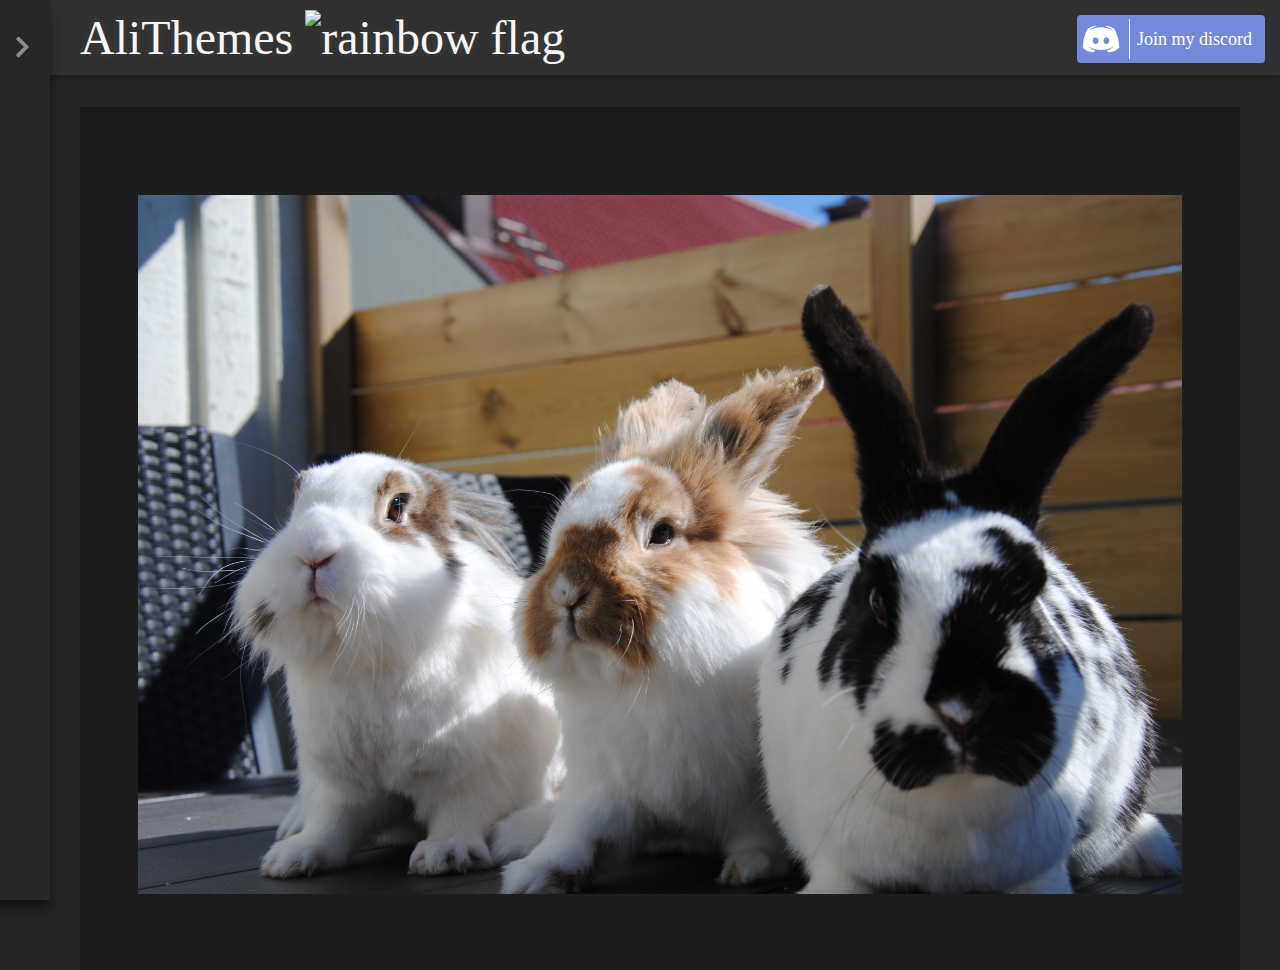
==== subpages/secretpage.html @ 16fd83a4 "secret page update :Z" ====
<!DOCTYPE html>
<html lang="en">
    <head>
        <script type="text/javascript"> (function() { var css = document.createElement('link'); css.href = 'https://use.fontawesome.com/releases/v5.1.0/css/all.css'; css.rel = 'stylesheet'; css.type = 'text/css'; document.getElementsByTagName('head')[0].appendChild(css); })(); </script>
        <link rel="stylesheet" href="//use.fontawesome.com/releases/v5.0.7/css/all.css">
        <link href="https://fonts.googleapis.com/css2?family=Bebas+Neue&display=swap" rel="stylesheet">
        <link rel="stylesheet" type="text/css" href="/style.css">
        <meta charset="UTF-8">
        <meta name="viewport" content="width=device-width, initial-scale=1">
        <meta http-equiv="X-UA-compatible" content="ie=edge">
        <title>AliThemes</title>
        <header>
          AliThemes
          <img src="/images/rainbow-flag.png" alt="rainbow flag" class="lgbtqflag">
        </header>
        <a class="discord-invite" href="https://discord.gg/7rQtENq" target="_blank">
          <img src="/discordicon.png" alt="discord icon">
        </a>
        <div class="joinuwu">Join my discord</div>
    </head>
    <body>
        <div id="mySidenav" class="sidenav">
            <i class="fas fa-chevron-right" id="rotateMe"> 
                <button onclick="navControl()" id="openAndclose"></button>    
            </i>
            <a href="/index.html">Main page</a>
            <a href="subpages/discord.html">Discord themes</a>
            <a href="#">no stop it please</a>
            <a href="#">aaa</a>
            <a href="#">POG</a>
            <a href="#">stop</a>
            <a href="#">pp</a>
            <i class="far fa-question-circle">
                <button class="navButton" onclick="myFaq()" id="FaqButton"></button>  
            </i>
            <a class="faq-button" id="flyMeIn">uhhh this is a faq thing i think, not sure tho</a>
          </div>
          <div class="home-page">
              <img src="/images/buns.JPG" alt="bunnies :>" style="width: 90%; margin: 5%;">
          </div>
        <script src="/index.js"></script>
    </body>
</html>
---- style.css ----
:root {
    --theme-box-colors: rgb(36, 36, 36);
}

@font-face {
    src: url(impact.ttf);
    font-family: myFont;
}

body::-webkit-scrollbar {
    width: 10px;
    background: rgb(39, 39, 39)
}

body::-webkit-scrollbar-thumb {
    background: rgb(56, 56, 56)
}
html {
    height: 100%;
}

body {
    margin: 0px 0px 0px 0px;
    background: rgb(36, 36, 36)
  }

.discord-invite {
    border-radius: 4px;
    padding: 4px;
    position: absolute;
    right: 15px;
    top: 15px;
    width: 180px;
    height: 40px;
    background: #738ADB;
}

.joinuwu {
    position: absolute;
    right: 28px;
    top: 29px;
    font-size: 18px;
    font-weight: lighter;
    color: white;
    text-decoration: none;
    font-family: myFont;
    pointer-events: none;
}

.discord-invite img { 
    padding-right: 8px;
    width: 40px;
    border-right: 1px solid white;
}

.lgbtqflag {
    width: 2.5rem;
}

header {
    display: block;
    overflow: hidden;
    background: linear-gradient(0deg, rgb(48, 48, 48), rgb(48, 48, 48));
    padding: 10px;
    font-weight: lighter;
    font-family: myFont;
    padding-left: 5rem;
    font-size: 3rem;
    color: rgb(245, 245, 245);
    text-shadow: 0px 0px 10px rgba(255, 255, 255, 0.096);
    box-shadow: 0px 0px 10px rgba(0, 0, 0, 0.212);
    margin: none;
}

.sidenav {
    z-index: 100;
    position: absolute;
    display: flex;
    flex-wrap: nowrap;
    flex-direction: column;
    width: 300px;
    height: 100%;
    position: fixed;
    bottom: 0; left: 0px;
    overflow-x: hidden;
    background: rgb(39, 39, 39);
    box-shadow: 0px 10px 10px rgba(0, 0, 0, 0.425);
    transition: left .5s ease;
    left: -250px;
}

.sidenav a:not(.faq-button) {
    display: flex;
    overflow: hidden;
    font-family: sans-serif;
    float: left;
    color: rgb(83, 83, 83);
    background: rgba(29, 29, 29, 0.993);
    box-shadow: 0px 0px 10px rgba(0, 0, 0, 0.158);
    padding:10px 10px 10px 20px;
    text-decoration: none;
    font-size: 17px;
    margin: 3px 3.5rem 3px 0px;
    border-radius: 0px 5px 5px 0px;
    transition: all .1s ease;
    font-weight: bolder;
}

.sidenav a:hover {
    background: rgba(44, 44, 44, 0.993);
    color: #ffffff;
}

.fa-chevron-right {
    color: rgba(204, 204, 204, 0.616);
    font-size: 1.5rem;
    position: absolute;
    right: 20px;
    top: 35px;
    cursor: pointer;
    transition: .7s ease;
    transition-property: transform;
}

.fa-chevron-right:hover {
    color: rgb(255, 255, 255);
}

.fa-chevron-right button, .navButton {
    position: absolute;
    width: 100%;
    height: 100%;
    background: transparent;
    color: transparent;
    border: none!important;
    right: 0px;
    cursor: pointer;
}


button:focus {
    outline: none;
}

.fa-question-circle {
position: absolute;
color: rgba(158, 158, 158, 0.616);
transition: all .1s ease;
font-size: 1.7rem;
cursor: pointer;
bottom: 10px;
left: 10px
}
.fa-question-circle:hover {
    color: white;
}

.faq-button {
    left: -280px;
    width: 250px;
    position: absolute;
    bottom: 40px;
    overflow: hidden;
    font-family: sans-serif;
    background: rgb(44, 44, 44);
    color: #ffffff;
    box-shadow: 0px 0px 10px rgba(0, 0, 0, 0.158);
    padding:10px 10px 10px 20px;
    text-decoration: none;
    font-size: 17px;
    margin-right: 3.5rem;
    border-radius: 0px 10px 10px 0px;
    transition: left .7s ease;
    font-weight: bolder;
}

.main-page {
    transition: flex .2s ease;
    flex-basis: auto; /* default auto */
    justify-content: end;
    width: fit-content;
    padding: 10px;
    display: flex;
    flex-wrap: wrap;
    flex-direction: row;
    background: rgb(29, 29, 29);
    margin: 2rem 2.5rem 0px 5rem;
    border-radius: 5px;
}

.theme-boxes {
    overflow: hidden;
    background: white;
    width: 150%;
    max-width: 25rem;
    height: 25rem;
    margin: 10px;
    border-radius: 0px 0px 2px 2px;
    box-shadow: 0px 0px 10px rgba(0, 0, 0, 0.24);
    border: 2px solid var(--theme-box-colors);
    color: rgb(114, 114, 114);
    font-family: sans-serif;
}

.theme-boxes .header {
    background: rgb(0, 0, 0);
    width: 100%;
    height: 40%;
    border-radius: 10px 10px 0px 0px;
    filter: blur(1px);
}
.theme-boxes .footer {
    height: 60%;
    width: 100%;
    padding: 1px 10px 10px 10px;
    background: var(--theme-box-colors);
}


.box7 .header-image {
    background: url("https://imgur.com/zJPBnrt.png");
    background-size: contain!important;
}

.box6 .header-image {
    background: url("https://imgur.com/vJzjOjk.png")
}

.box5 .header-image {
    background: url("https://imgur.com/uXhTIY6.png");
}

.box4 .header-image {
    background: url("https://i.imgur.com/XbCyE5a.png")
}

.box3 .header-image {
    background: url("http://getwallpapers.com/wallpaper/full/d/4/8/510902.jpg")
}

.box2 .header-image {
    background: url("https://images.pexels.com/photos/2961876/pexels-photo-2961876.jpeg?auto=compress&cs=tinysrgb&dpr=2&h=750&w=1260");
    background-position: center;
}

.box1 .header-image {
    background: url("https://wallpaperboat.com/wp-content/uploads/2019/06/minimalist-desktop-14.jpg");
}

.theme-boxes .header-image {
    border-radius: 10px 10px 0px 0px;
    width: 100%;
    height: 100%;
    background-size: cover;
    transform: scale(1.1);
}

.theme-boxes a {
    filter: blur(0px)!important;
    position: absolute;
    margin-left: 307px;
    margin-top: 365px;
    text-decoration: none;
    color: gray;
    font-size: 13px;
    font-family: Verdana, Geneva, Tahoma, sans-serif;
    font-weight: bolder;
    background: rgb(31, 31, 31);
    padding: 8px;
    border-radius: 5px;
    transition: all .1s ease;
}
.theme-boxes a:hover {
    color: white;
    background: rgb(29, 29, 29);
    box-shadow: 0px 0px 10px rgba(0, 0, 0, 0.144);
}   

p {
    white-space:normal;
    margin-right: 10px;
}

.home-page {
    box-shadow: inset 0px 0px 30px rgba(0, 0, 0, 0.164);
    background: rgb(29, 29, 29);
    margin: 2rem 2.5rem 0px 5rem;
    height: 100%;
    font-family: sans-serif;
    font-weight: bold;
    font-size: 2rem;
    padding-top: 30px;
    padding-bottom: 10px;
}

.friends-container {
    display: flex;
    flex-direction: row;
    flex-wrap: wrap;
    flex-shrink: 3;
    min-width: 0;
    justify-content: center;  
}


.totte-box {
    display: flex;
    flex-direction: row;
    flex-wrap: wrap;
    justify-content: center;
}

.totteImage {
    width: 300px;
    display: block;
    border-radius: 50%;
    opacity: .7;
    margin: 50px;
    margin-bottom: 10px;
    border: 10px solid rgb(37, 37, 37);
    transition: opacity .1s ease;
}

.friends-container .totteImage {
    width: 225px;
}

.alicias-container img {
    opacity: .8;
}

.image-text {
    color: rgb(177, 177, 177);
    text-align: center;    
    text-decoration: none;
    transition: all .1s ease;
}
.image-containers:hover .image-text, .image-containers:hover img, .alicias-container:hover .image-text, .alicias-container:hover img {
    color: rgb(255, 255, 255)!important;
    text-shadow: 0px 0px 10px rgba(0, 0, 0, 0.315);
    opacity: 1;
}

.explain-text {
    position: absolute;
    color: white;
}

.explain2 {
    color: white;
    margin-top: 30px;
    margin-bottom: -40px;
}

.line-break {
    width: 100%;
    height: 2px;
    margin-top: 20px;
    background: rgba(128, 128, 128, 0.219)
}
/*one second*/
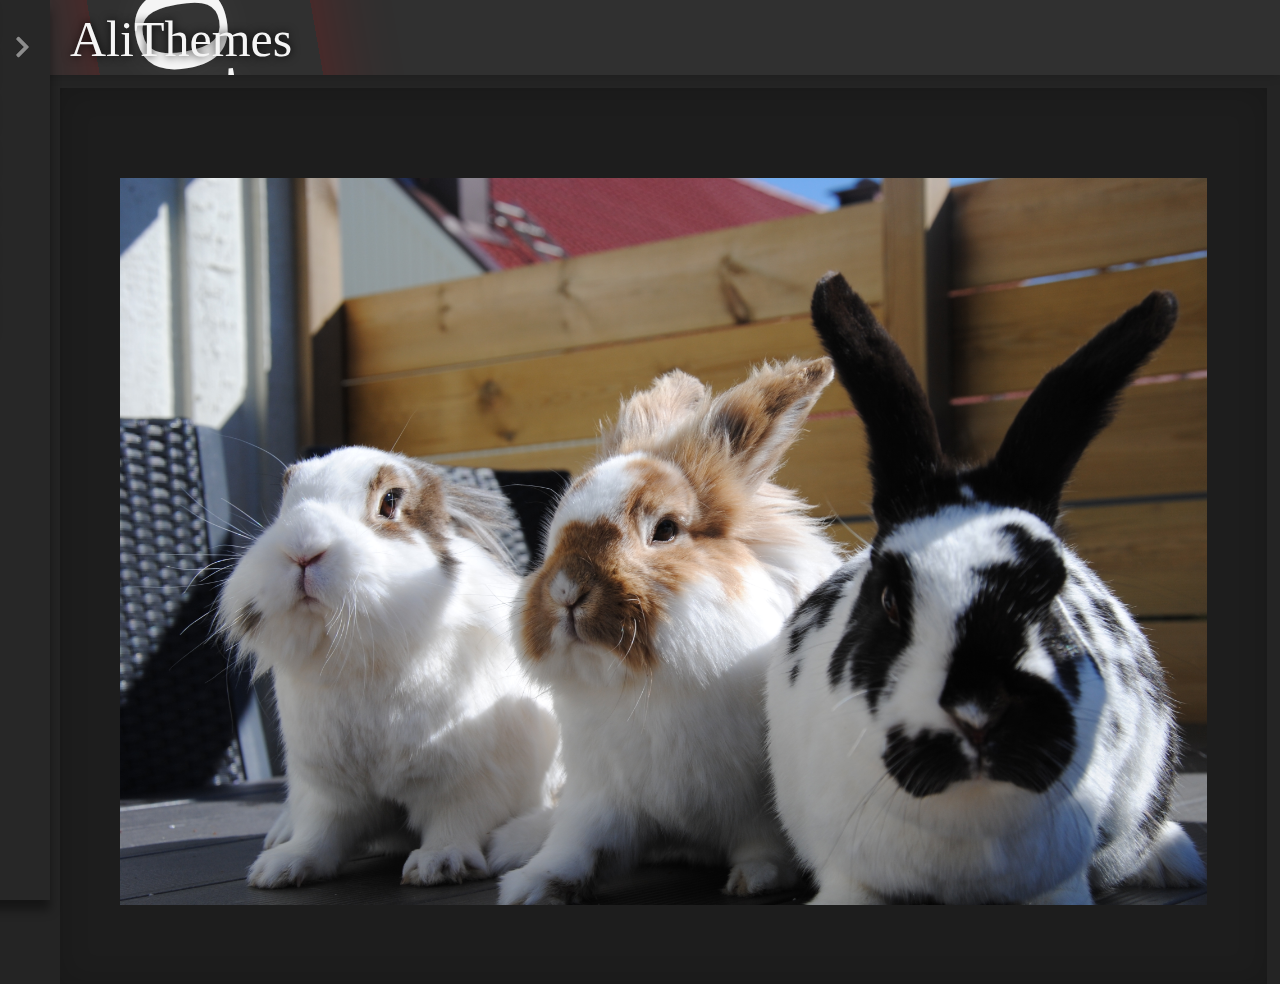
==== commit b0bdf4c4: "www" ====
--- a/subpages/secretpage.html
+++ b/subpages/secretpage.html
@@ -1,39 +1,41 @@
 <!DOCTYPE html>
 <html lang="en">
     <head>
+        <link rel="shortcut icon" type="image/png" href="/images/UHMM.ico">
         <script type="text/javascript"> (function() { var css = document.createElement('link'); css.href = 'https://use.fontawesome.com/releases/v5.1.0/css/all.css'; css.rel = 'stylesheet'; css.type = 'text/css'; document.getElementsByTagName('head')[0].appendChild(css); })(); </script>
         <link rel="stylesheet" href="//use.fontawesome.com/releases/v5.0.7/css/all.css">
         <link href="https://fonts.googleapis.com/css2?family=Bebas+Neue&display=swap" rel="stylesheet">
+        <meta property="og:title" content="AliThemes" />
+        <meta property="og:description" content="Alicia's theme website" />
+        <meta property="og:image" content="https://imgur.com/LUnFWto.png" />
         <link rel="stylesheet" type="text/css" href="/style.css">
         <meta charset="UTF-8">
         <meta name="viewport" content="width=device-width, initial-scale=1">
         <meta http-equiv="X-UA-compatible" content="ie=edge">
         <title>AliThemes</title>
         <header>
-          AliThemes
-          <img src="/images/rainbow-flag.png" alt="rainbow flag" class="lgbtqflag">
+            <img src="/images/rainbow-flag.png" alt="rainbow flag" class="lgbtqflag">
+            <div>
+              AliThemes
+            </div>
         </header>
-        <a class="discord-invite" href="https://discord.gg/7rQtENq" target="_blank">
-          <img src="/discordicon.png" alt="discord icon">
-        </a>
-        <div class="joinuwu">Join my discord</div>
     </head>
     <body>
         <div id="mySidenav" class="sidenav">
             <i class="fas fa-chevron-right" id="rotateMe"> 
                 <button onclick="navControl()" id="openAndclose"></button>    
             </i>
-            <a href="/index.html">Main page</a>
-            <a href="subpages/discord.html">Discord themes</a>
-            <a href="#">no stop it please</a>
-            <a href="#">aaa</a>
-            <a href="#">POG</a>
-            <a href="#">stop</a>
-            <a href="#">pp</a>
+            <a href="/index.html"><i class="fas fa-home" style="margin-right: 10px;"></i>Main page</a>
+            <a href="discord.html"><i class="fas fa-paint-brush" style="margin-right: 10px;"></i>Discord themes</a>
+            <a href="https://discord.gg/qdPhWs2" target="_blank"><i class='fab fa-discord' style="margin-right: 10px;"></i>Join my Discord!</a>
+            <a href="https://www.youtube.com/channel/UCUIJP0MaiaFjW5RuVQtSgsg?view_as=subscriber" target="_blank"><i class="fab fa-youtube" style="margin-right: 10px;"></i>My youtube channel</a>
+            <a href="https://enhanceddiscord.com/" target="_blank"><i class="fas fa-edit" style="margin-right: 10px;"></i>EnhancedDiscord</a>
+            <a href="https://betterdiscord.net/" target="_blank"><i class="fas fa-terminal" style="margin-right: 10px;"></i>Betterdiscord</a>
+            <a>...more useful buttons coming soon...</a>
             <i class="far fa-question-circle">
                 <button class="navButton" onclick="myFaq()" id="FaqButton"></button>  
             </i>
-            <a class="faq-button" id="flyMeIn">uhhh this is a faq thing i think, not sure tho</a>
+            <a class="faq-button" id="flyMeIn">this is a faq button, not really necessary but it looked cool on the page :></a>
           </div>
           <div class="home-page">
               <img src="/images/buns.JPG" alt="bunnies :>" style="width: 90%; margin: 5%;">
--- a/style.css
+++ b/style.css
@@ -20,45 +20,30 @@
 }
 
 body {
-    margin: 0px 0px 0px 0px;
+    margin: 0px 0px 0px 0px!important;
     background: rgb(36, 36, 36)
   }
 
-.discord-invite {
-    border-radius: 4px;
-    padding: 4px;
-    position: absolute;
-    right: 15px;
-    top: 15px;
-    width: 180px;
-    height: 40px;
-    background: #738ADB;
-}
-
-.joinuwu {
-    position: absolute;
-    right: 28px;
-    top: 29px;
-    font-size: 18px;
-    font-weight: lighter;
-    color: white;
-    text-decoration: none;
-    font-family: myFont;
-    pointer-events: none;
-}
-
-.discord-invite img { 
-    padding-right: 8px;
-    width: 40px;
-    border-right: 1px solid white;
+.secondflag {
+    position: ;
 }
 
 .lgbtqflag {
     width: 2.5rem;
+    transform: rotate(80deg) scale(4);
+    margin-left: -5px;
+    box-shadow: 0px 0px 20px rgba(255, 0, 0, 0.226);
+}
+
+header div  {
+    position: absolute;
+    top: 10px;
+    left: 70px;
+    text-shadow: 0px 0px 10px black;
+    font-size: min(10vw, 50px);
 }
 
 header {
-    display: block;
     overflow: hidden;
     background: linear-gradient(0deg, rgb(48, 48, 48), rgb(48, 48, 48));
     padding: 10px;
@@ -111,6 +96,15 @@
     color: #ffffff;
 }
 
+.sidenav a:nth-of-type(3):hover  {
+    background: #738ADB;
+    color: #ffffff;
+}
+
+.sidenav a:nth-of-type(4):hover  {
+    background: #FF0000;
+}
+
 .fa-chevron-right {
     color: rgba(204, 204, 204, 0.616);
     font-size: 1.5rem;
@@ -175,24 +169,20 @@
 }
 
 .main-page {
-    transition: flex .2s ease;
-    flex-basis: auto; /* default auto */
-    justify-content: end;
-    width: fit-content;
-    padding: 10px;
     display: flex;
     flex-wrap: wrap;
     flex-direction: row;
     background: rgb(29, 29, 29);
-    margin: 2rem 2.5rem 0px 5rem;
     border-radius: 5px;
+    margin-left: 60px;
+    margin-top: 10px;
+    padding: 10px;
 }
 
 .theme-boxes {
     overflow: hidden;
     background: white;
-    width: 150%;
-    max-width: 25rem;
+    width: 25rem;
     height: 25rem;
     margin: 10px;
     border-radius: 0px 0px 2px 2px;
@@ -219,7 +209,7 @@
 
 .box7 .header-image {
     background: url("https://imgur.com/zJPBnrt.png");
-    background-size: contain!important;
+    background-size: cover;
 }
 
 .box6 .header-image {
@@ -249,7 +239,8 @@
 
 .theme-boxes .header-image {
     border-radius: 10px 10px 0px 0px;
-    width: 100%;
+    width: auto;
+    max-width: 100%;
     height: 100%;
     background-size: cover;
     transform: scale(1.1);
@@ -257,9 +248,6 @@
 
 .theme-boxes a {
     filter: blur(0px)!important;
-    position: absolute;
-    margin-left: 307px;
-    margin-top: 365px;
     text-decoration: none;
     color: gray;
     font-size: 13px;
@@ -282,50 +270,35 @@
 }
 
 .home-page {
+    overflow: hidden;
     box-shadow: inset 0px 0px 30px rgba(0, 0, 0, 0.164);
     background: rgb(29, 29, 29);
-    margin: 2rem 2.5rem 0px 5rem;
     height: 100%;
     font-family: sans-serif;
     font-weight: bold;
     font-size: 2rem;
     padding-top: 30px;
     padding-bottom: 10px;
-}
-
-.friends-container {
-    display: flex;
-    flex-direction: row;
-    flex-wrap: wrap;
-    flex-shrink: 3;
-    min-width: 0;
-    justify-content: center;  
-}
-
-
-.totte-box {
-    display: flex;
-    flex-direction: row;
-    flex-wrap: wrap;
+    margin: 1%;
+    margin-left: 60px;
+}
+
+.alicias-container {
+    display: flex;
+    flex-direction: column;
     justify-content: center;
+    width: 100%;
 }
 
 .totteImage {
-    width: 300px;
-    display: block;
+    text-align: center;
+    width: 80%;
+    max-width: 225px;
+    text-align:center;
+    display:block;
+    margin:auto;
     border-radius: 50%;
-    opacity: .7;
-    margin: 50px;
-    margin-bottom: 10px;
-    border: 10px solid rgb(37, 37, 37);
-    transition: opacity .1s ease;
-}
-
-.friends-container .totteImage {
-    width: 225px;
-}
-
-.alicias-container img {
+    border: min(3vw, 5px) solid rgb(36, 36, 36);
     opacity: .8;
 }
 
@@ -334,6 +307,7 @@
     text-align: center;    
     text-decoration: none;
     transition: all .1s ease;
+    font-size: min(8vw, 30px);
 }
 .image-containers:hover .image-text, .image-containers:hover img, .alicias-container:hover .image-text, .alicias-container:hover img {
     color: rgb(255, 255, 255)!important;
@@ -358,4 +332,22 @@
     margin-top: 20px;
     background: rgba(128, 128, 128, 0.219)
 }
-/*one second*/+
+.friends-container {
+    margin-left: 25%;
+    display: flex;
+    flex-direction: row;
+    flex-wrap: wrap;
+    justify-content: center;
+    width: auto;
+    max-width: 50%;
+    margin-top: 50px;   
+}
+
+.image-containers {
+    margin: 10px;
+}
+
+.highlightaaaa {
+    color: white;
+}
